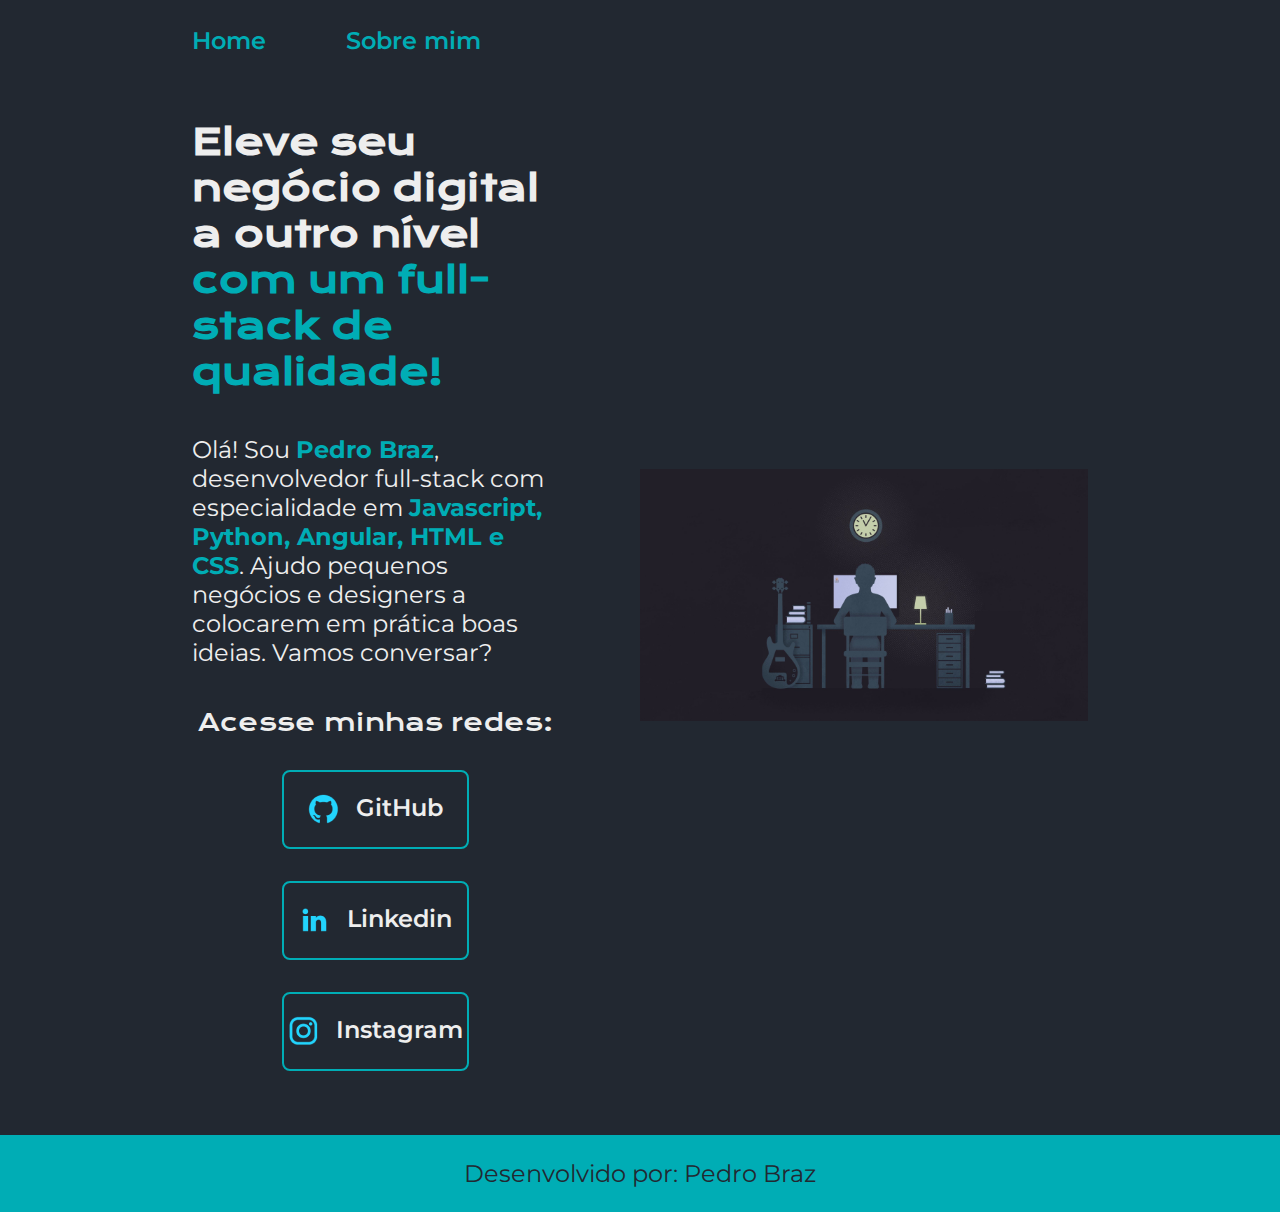
==== index.html @ 40e11593 "subindo site portfolio" ====
<!DOCTYPE html>
<html lang="pt-br">
<head>
    <meta charset="UTF-8">
    <meta http-equiv="X-UA-Compatible" content="IE=edge">
    <meta name="viewport" content="width=device-width, initial-scale=1.0">
    <link rel="stylesheet" href="styles/style.css">
    <title>Home</title>
</head>
<body>
    <header class="cabecalho">
        <nav class="cabecalho__menu">
            <a href="index.html" class="cabecalho__menu__link">Home</a>
            <a href="about.html" class="cabecalho__menu__link">Sobre mim</a>
        </nav>
    </header>
    <main class="apresentacao">
        <section class="apresentacao__conteudo">
            <h1 class="apresentacao__conteudo__titulo">Eleve seu negócio digital a outro nível <strong class="titulo">com um full-stack de qualidade!</strong></h1>
            <p class="apresentacao__conteudo__paragrafo">Olá! Sou <strong class="titulo">Pedro Braz</strong>, desenvolvedor full-stack com especialidade em <span>Javascript, Python, Angular, HTML e CSS</span>. Ajudo pequenos negócios e designers a colocarem em prática boas ideias. Vamos conversar?</p>    <!--span é usado como o strong, mas nao deixa em negrito--> 
            <div class="apresentacao__botao">
                <h2 class="apresentacao__links__subtitulo">Acesse minhas redes:</h2> 
                <a class="apresentacao__links__apresentacao" href="https://github.com/PedroHMBraz">
                    <img src="assets/github.png" alt="logo_GitHub">
                    GitHub
                </a>
                <a class="apresentacao__links__apresentacao" href="https://www.linkedin.com/in/pedrohmbraz/">
                    <img src="assets/linkedin.png">
                    Linkedin
                </a>
                <a class="apresentacao__links__apresentacao" href="https://www.instagram.com/pedrohmbraz/">
                    <img src="assets/instagram.png">
                    Instagram
                </a>
            </div>
        </section>
        <img src="assets/wallpaper.jpg" class="apresentacao__imagem" alt="Imagem de Programação">
    </main>
    <footer class="rodape">
        <p>Desenvolvido por: Pedro Braz</p>
    </footer>
</body>
</html>
---- styles/style.css ----
@import url('https://fonts.googleapis.com/css2?family=Krona+One&family=Montserrat&display=swap');

:root {     /*Cria variaveis globais*/
    --cor-primaria: #222831;
    --cor-secundaria: #EEEEEE;
    --cor-terciaria: #00ADB5;
    --cor-hover: #393E46;

    --fonte-titulo: 'Krona One', sans-serif;
    --fonte-texto: 'Montserrat', sans-serif;
}

* {
    margin: 0;
    padding:0;
}

body {
    /* height: 100vh; faz com o body ocupe toda a página. V de ViewPort (porção de área visível de um plano) definido no html e H de height */
    box-sizing: border-box; /* Faz com que os conteúdos "filhos" fiquem dentro do conteúdo "pai", neste caso, o body */
    background-color: var(--cor-primaria);
    color: var(--cor-secundaria);
}

.cabecalho {
    padding: 2% 0 0 15%;
}

.cabecalho__menu {
    display: flex;
    gap: 80px;
}
.cabecalho__menu__link {
    color: var(--cor-terciaria);
    font-family: var(--fonte-texto);
    font-size: 1.5rem;
    font-weight: 600;
    text-decoration: none;
}

.apresentacao {
    padding: 5% 15%;
    display: flex;
    align-items: center;
    justify-content: space-between;
    gap: 82px;
}

.apresentacao__conteudo {
    width: 50%;
    display: flex;
    flex-direction: column;
    gap: 40px;
}

.titulo {
    color: var(--cor-terciaria);
}

span {
    color: var(--cor-terciaria);
    font-weight: bold;
}

.apresentacao__conteudo__titulo {
    font-size:  2.25rem;
    font-family: var(--fonte-titulo);
}

.apresentacao__conteudo__paragrafo {
    font-family: var(--fonte-texto);
    font-size:  1.5rem;
}

.apresentacao__botao {
    display: flex;
    flex-direction: column;
    align-items: center;
    gap: 32px;
    justify-content: space-between;
}

.apresentacao__links__subtitulo {
    font-family: var(--fonte-titulo);
    font-weight: 400;
    font-size: 1.5rem;
}

.apresentacao__imagem {
    width: 50%;
    height: 50%;
}

.apresentacao__links__apresentacao {
    /* background-color: #22D4FD;  */
    display: flex;
    justify-content: center;
    gap: 16px;
    color: var(--cor-secundaria);
    width: 50%;
    text-align: center;
    border: 2px solid var(--cor-terciaria);
    border-radius: 8px;
    font-size: 1.5rem;
    padding: 21.5px 0;   /*Primeiro valor padding vertical, segundo pedding horizontal*/
    text-decoration: none;
    font-family: var(--fonte-texto);
    font-weight: 600;
}

.apresentacao__botao__link:hover {
    background-color: var(--cor-hover);
    padding: 3%;
}

.rodape {
    padding: 24px;
    text-align: center;
    background-color: var(--cor-terciaria);
    color: var(--cor-primaria);
    font-family: var(--fonte-texto);
    font-size: 1.5rem;
    font-weight: 400;
}

@media (max-width: 1200px) {

    .cabecalho {
        padding: 10%;
    }

    .cabecalho__menu {
        justify-content: center;
    }

    .apresentacao {
        flex-direction: column-reverse;
        padding: 5%;
    }

    .apresentacao__conteudo {
        width: auto;
    }
}
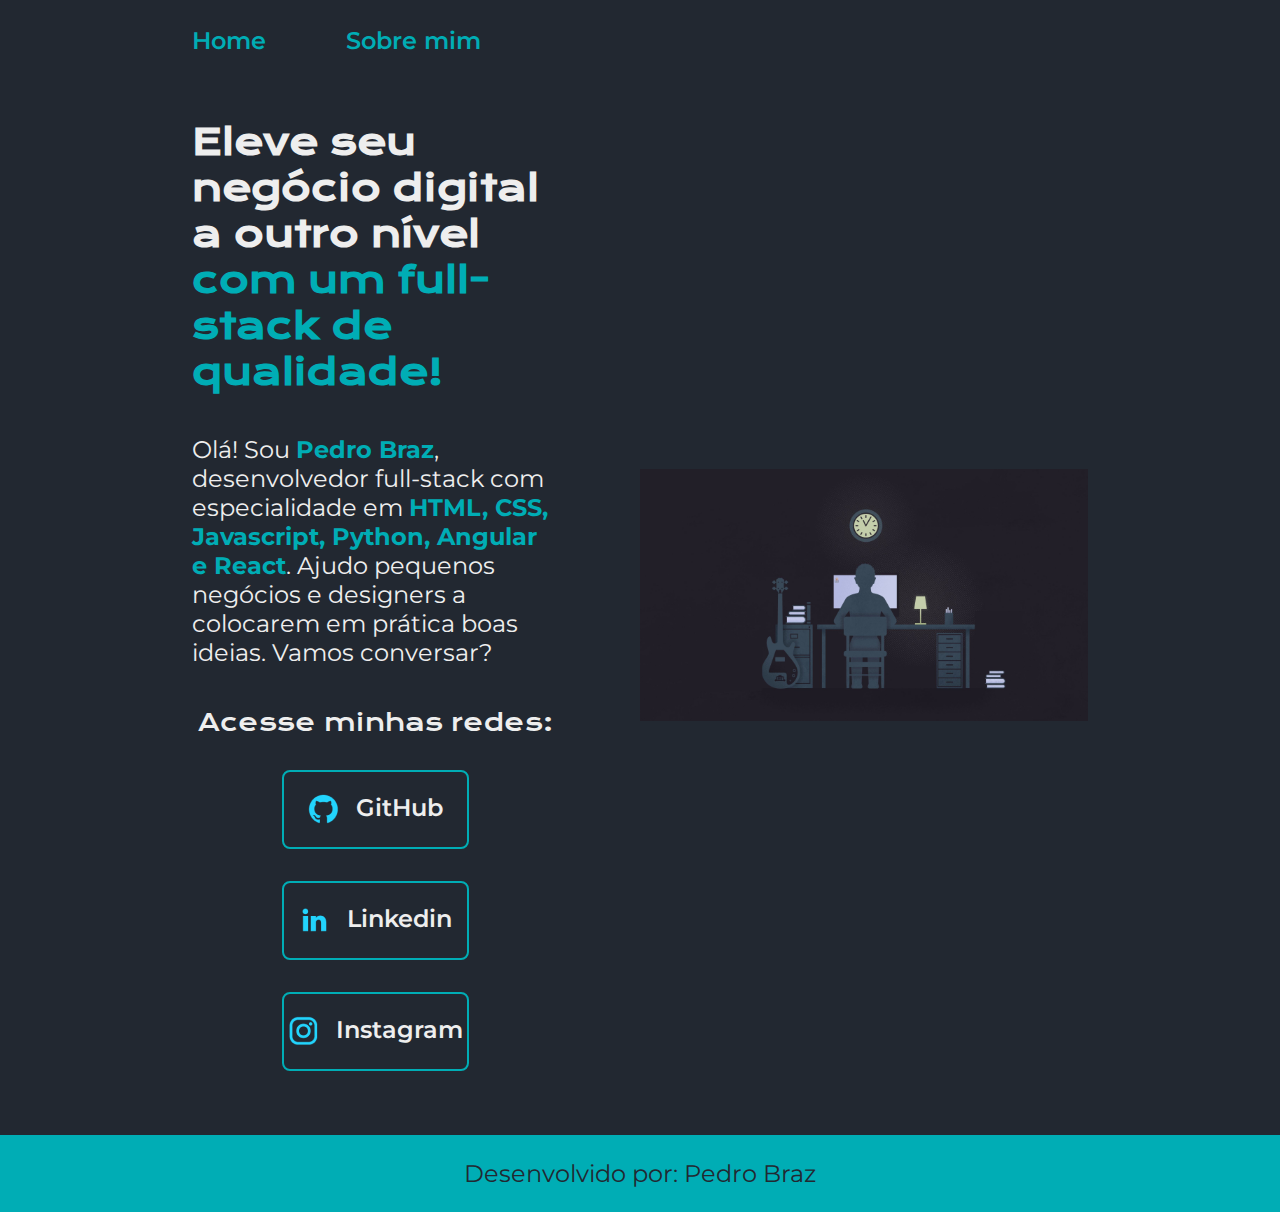
==== commit 2c2e2f10: "subir gitignore e mudanças texto" ====
--- a/index.html
+++ b/index.html
@@ -17,7 +17,7 @@
     <main class="apresentacao">
         <section class="apresentacao__conteudo">
             <h1 class="apresentacao__conteudo__titulo">Eleve seu negócio digital a outro nível <strong class="titulo">com um full-stack de qualidade!</strong></h1>
-            <p class="apresentacao__conteudo__paragrafo">Olá! Sou <strong class="titulo">Pedro Braz</strong>, desenvolvedor full-stack com especialidade em <span>Javascript, Python, Angular, HTML e CSS</span>. Ajudo pequenos negócios e designers a colocarem em prática boas ideias. Vamos conversar?</p>    <!--span é usado como o strong, mas nao deixa em negrito--> 
+            <p class="apresentacao__conteudo__paragrafo">Olá! Sou <strong class="titulo">Pedro Braz</strong>, desenvolvedor full-stack com especialidade em <span>HTML, CSS, Javascript, Python, Angular e React</span>. Ajudo pequenos negócios e designers a colocarem em prática boas ideias. Vamos conversar?</p>    <!--span é usado como o strong, mas nao deixa em negrito--> 
             <div class="apresentacao__botao">
                 <h2 class="apresentacao__links__subtitulo">Acesse minhas redes:</h2> 
                 <a class="apresentacao__links__apresentacao" href="https://github.com/PedroHMBraz">
